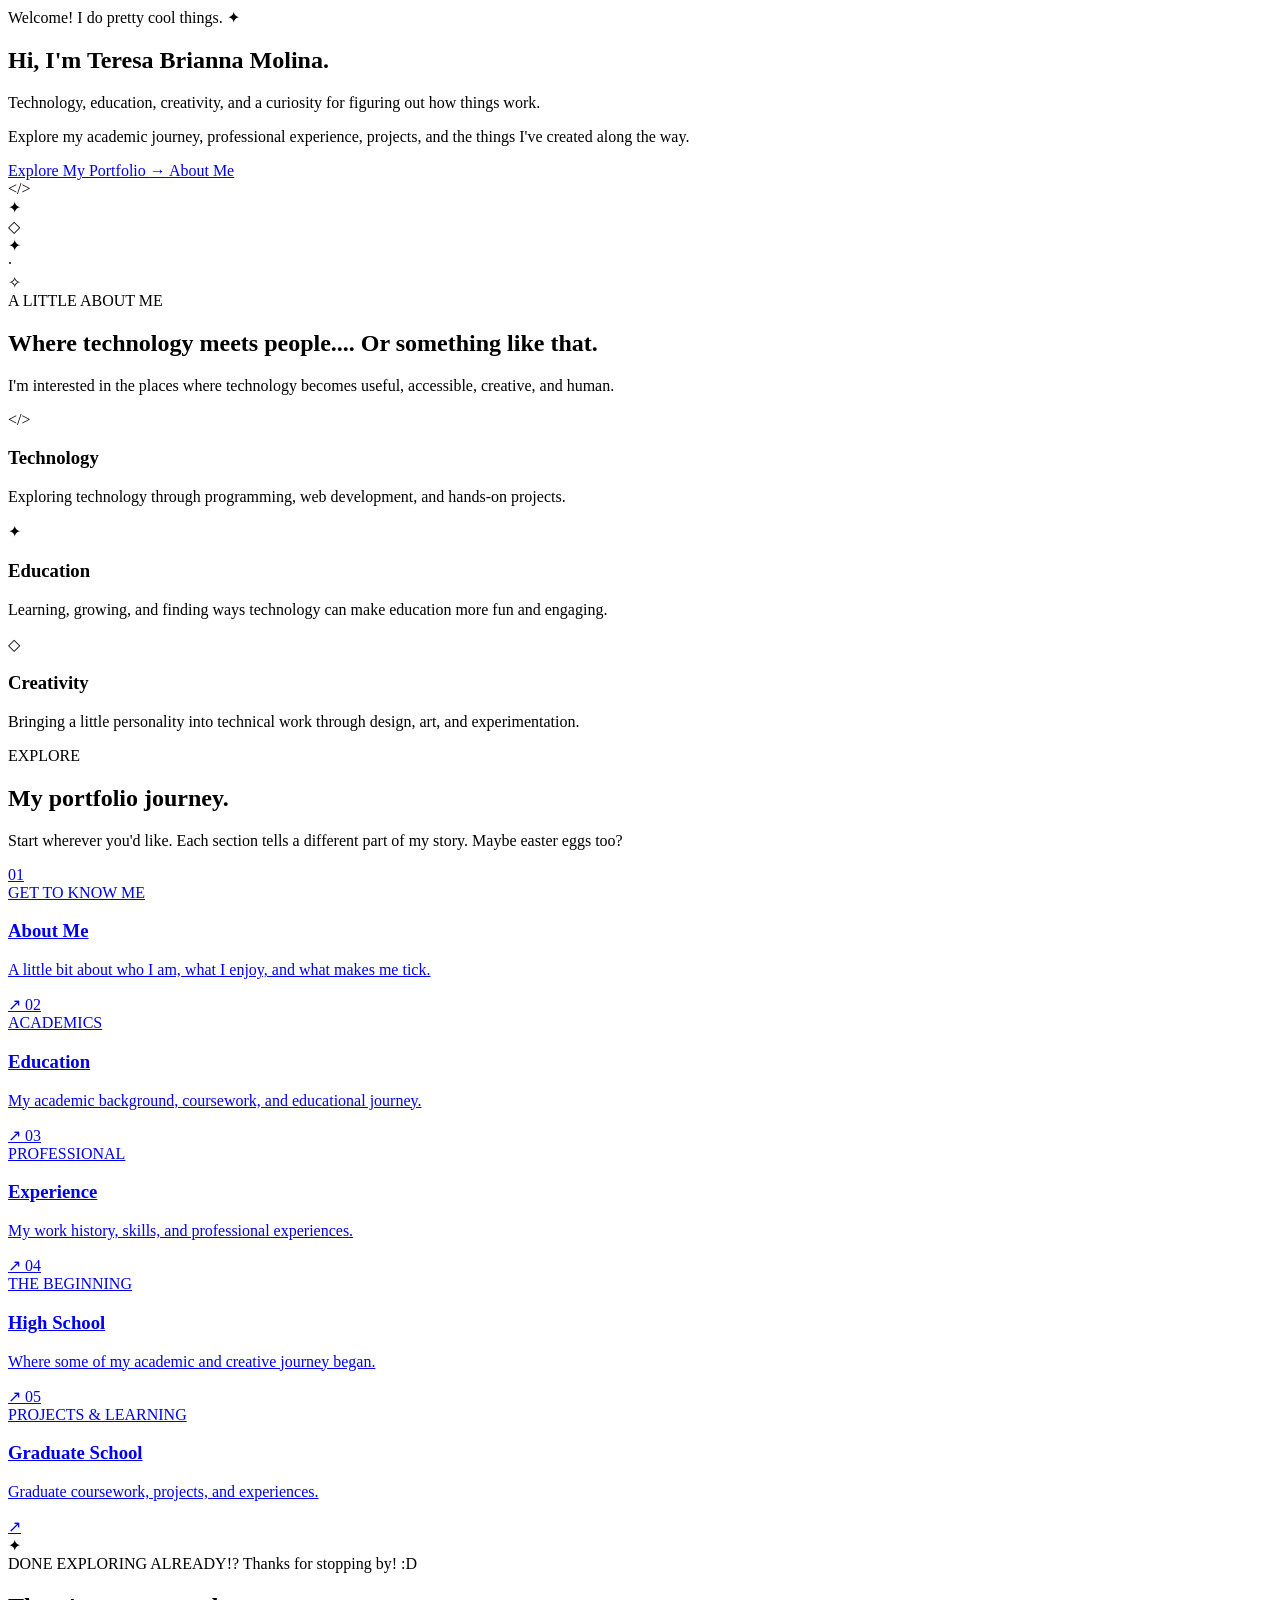
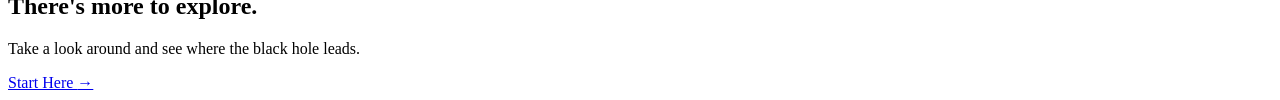
==== docs/index.html @ fdb96479 "feat: enhance portfolio structure with new sections and improved styling" ====
<!DOCTYPE html>
<html lang="en">
<head>
    <meta charset="UTF-8">
    <meta name="viewport" content="width=device-width, initial-scale=1.0">

    <meta
        name="description"
        content="Teresa Molina's professional portfolio featuring education, experience, projects, and creative work."
    >

    <title>Teresa Molina | Portfolio</title>

    <link rel="stylesheet" href="/css/styles.css">
    <script type="module" src="/js/main.js" defer></script>
</head>

<body class="home-page">

    <!-- Header is inserted automatically by main.js -->

    <main>

        <!-- =========================
             HERO/HOME
             ========================= -->

        <section class="hero-section">

            <div class="hero-content">

                <span class="greeting-badge">
                    Welcome! I do pretty cool things. ✦
                </span>

                <h1>
                    Hi, I'm
                    <span class="gradient-text">Teresa Brianna Molina.</span>
                </h1>

                <p class="hero-subtitle">
                    Technology, education, creativity,
                    and a curiosity for figuring out
                    how things work.
                </p>

                <p class="hero-description">
                    Explore my academic journey, professional
                    experience, projects, and the things I've
                    created along the way.
                </p>

                <div class="hero-actions">
                    <a href="#portfolio" class="primary-button">
                        Explore My Portfolio
                        <span aria-hidden="true">→</span>
                    </a>

                    <a href="/about/" class="secondary-button">
                        About Me
                    </a>
                </div>

            </div>

            <!-- Decorative visual -->
            <div class="hero-decoration" aria-hidden="true">
                <div class="orbit orbit-one"></div>
                <div class="orbit orbit-two"></div>

                <div class="floating-symbol symbol-one">&lt;/&gt;</div>
                <div class="floating-symbol symbol-two">✦</div>
                <div class="floating-symbol symbol-three">◇</div>

                <div class="hero-star star-one">✦</div>
                <div class="hero-star star-two">·</div>
                <div class="hero-star star-three">✧</div>
            </div>

        </section>


        <!-- =========================
                    INTRO
             ========================= -->

        <section class="intro-section">

            <div class="section-heading">
                <span class="section-label">A LITTLE ABOUT ME</span>

                <h2>
                    Where technology
                    meets <span class="accent-text">people.... Or something like that.</span>
                </h2>

                <p>
                    I'm interested in the places where technology
                    becomes useful, accessible, creative, and human.
                </p>
            </div>


            <div class="feature-grid">

                <article class="feature-card">
                    <div class="feature-icon" aria-hidden="true">
                        &lt;/&gt;
                    </div>

                    <h3>Technology</h3>

                    <p>
                        Exploring technology through programming,
                        web development, and hands-on projects.
                    </p>
                </article>


                <article class="feature-card">
                    <div class="feature-icon" aria-hidden="true">
                        ✦
                    </div>

                    <h3>Education</h3>

                    <p>
                        Learning, growing, and finding ways technology
                        can make education more fun and engaging.
                    </p>
                </article>


                <article class="feature-card">
                    <div class="feature-icon" aria-hidden="true">
                        ◇
                    </div>

                    <h3>Creativity</h3>

                    <p>
                        Bringing a little personality into technical
                        work through design, art, and experimentation.
                    </p>
                </article>

            </div>

        </section>


        <!-- =========================
             PORTFOLIO JOURNEY
             ========================= -->

        <section class="portfolio-section" id="portfolio">

            <div class="section-heading">
                <span class="section-label">EXPLORE</span>

                <h2>
                    My <span class="accent-text">portfolio journey.</span>
                </h2>

                <p>
                    Start wherever you'd like. Each section tells
                    a different part of my story. <span class="accent-text">Maybe easter eggs too?</span>
                </p>
            </div>


            <div class="portfolio-grid">

                <a href="/about/" class="portfolio-card card-about">
                    <span class="card-number">01</span>

                    <div>
                        <span class="card-category">GET TO KNOW ME</span>
                        <h3>About Me</h3>

                        <p>
                            A little bit about who I am,
                            what I enjoy, and what makes me tick.
                        </p>
                    </div>

                    <span class="card-arrow" aria-hidden="true">↗</span>
                </a>


                <a href="/education/" class="portfolio-card card-education">
                    <span class="card-number">02</span>

                    <div>
                        <span class="card-category">ACADEMICS</span>
                        <h3>Education</h3>

                        <p>
                            My academic background, coursework,
                            and educational journey.
                        </p>
                    </div>

                    <span class="card-arrow" aria-hidden="true">↗</span>
                </a>


                <a href="/experience/" class="portfolio-card card-experience">
                    <span class="card-number">03</span>

                    <div>
                        <span class="card-category">PROFESSIONAL</span>
                        <h3>Experience</h3>

                        <p>
                            My work history, skills, and
                            professional experiences.
                        </p>
                    </div>

                    <span class="card-arrow" aria-hidden="true">↗</span>
                </a>


                <a href="/high-school/" class="portfolio-card card-high-school">
                    <span class="card-number">04</span>

                    <div>
                        <span class="card-category">THE BEGINNING</span>
                        <h3>High School</h3>

                        <p>
                            Where some of my academic and
                            creative journey began.
                        </p>
                    </div>

                    <span class="card-arrow" aria-hidden="true">↗</span>
                </a>


                <a href="/grad-school/" class="portfolio-card card-grad-school">
                    <span class="card-number">05</span>

                    <div>
                        <span class="card-category">PROJECTS &amp; LEARNING</span>
                        <h3>Graduate School</h3>

                        <p>
                            Graduate coursework, projects,
                            and experiences.
                        </p>
                    </div>

                    <span class="card-arrow" aria-hidden="true">↗</span>
                </a>

            </div>

        </section>


        <!-- =========================
             CALL TO ACTION
             ========================= -->

        <section class="cta-section">

            <div class="cta-decoration" aria-hidden="true">
                ✦
            </div>

            <span class="section-label">DONE EXPLORING ALREADY!? Thanks for stopping by! :D</span>

            <h2>
                There's more to
                <span class="gradient-text">explore.</span>
            </h2>

            <p>
                Take a look around and see where the black hole leads.
            </p>

            <a href="/about/" class="primary-button">
                Start Here
                <span aria-hidden="true">→</span>
            </a>

        </section>

    </main>

</body>
</html>
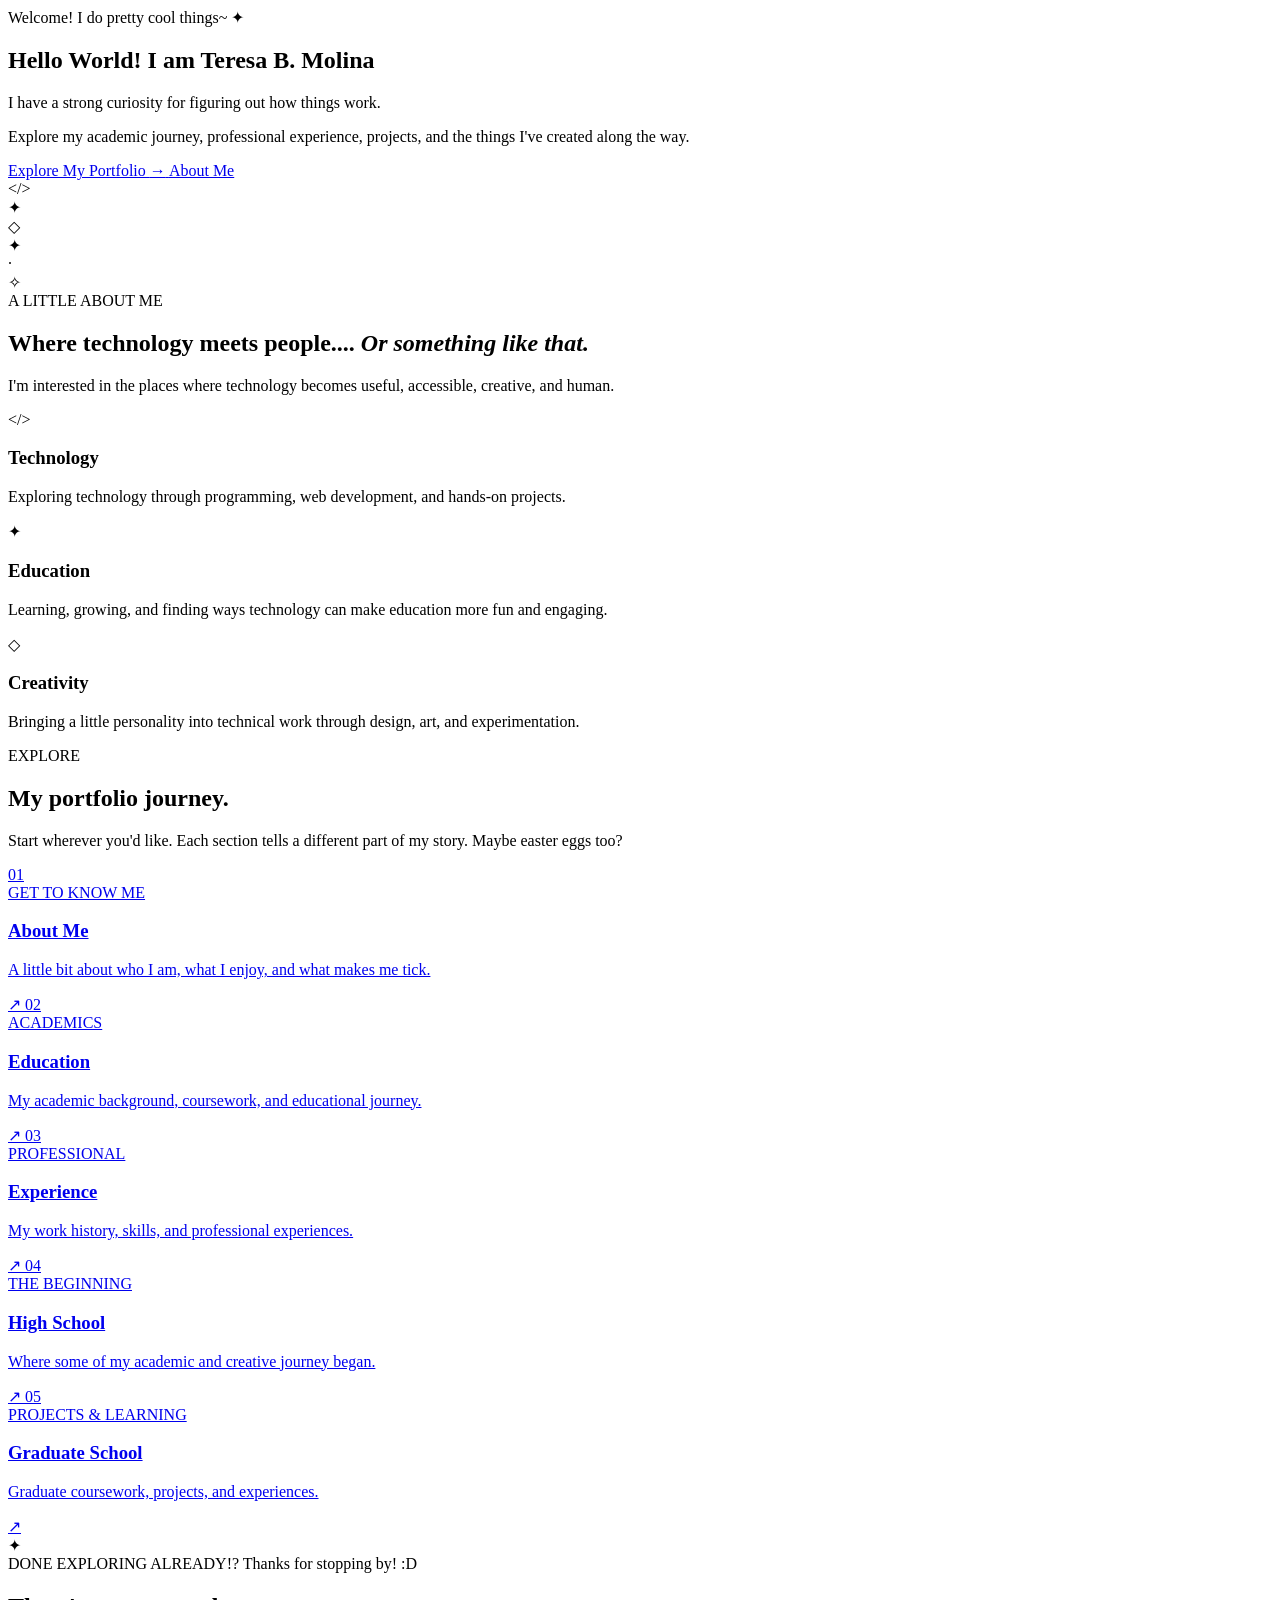
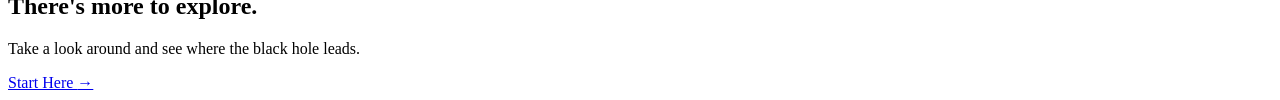
==== commit f6ed68ad: "logo and stuffs" ====
--- a/docs/index.html
+++ b/docs/index.html
@@ -30,17 +30,16 @@
             <div class="hero-content">
 
                 <span class="greeting-badge">
-                    Welcome! I do pretty cool things. ✦
+                    Welcome! I do pretty cool things~ ✦
                 </span>
 
                 <h1>
-                    Hi, I'm
-                    <span class="gradient-text">Teresa Brianna Molina.</span>
+                    Hello World! I am
+                    <span class="gradient-text">Teresa B. Molina</span>
                 </h1>
 
                 <p class="hero-subtitle">
-                    Technology, education, creativity,
-                    and a curiosity for figuring out
+                    I have a strong curiosity for figuring out
                     how things work.
                 </p>
 
@@ -91,7 +90,8 @@
 
                 <h2>
                     Where technology
-                    meets <span class="accent-text">people.... Or something like that.</span>
+                    meets <span class="accent-text">people....</span>
+                         <i>Or something like that.</i>
                 </h2>
 
                 <p>
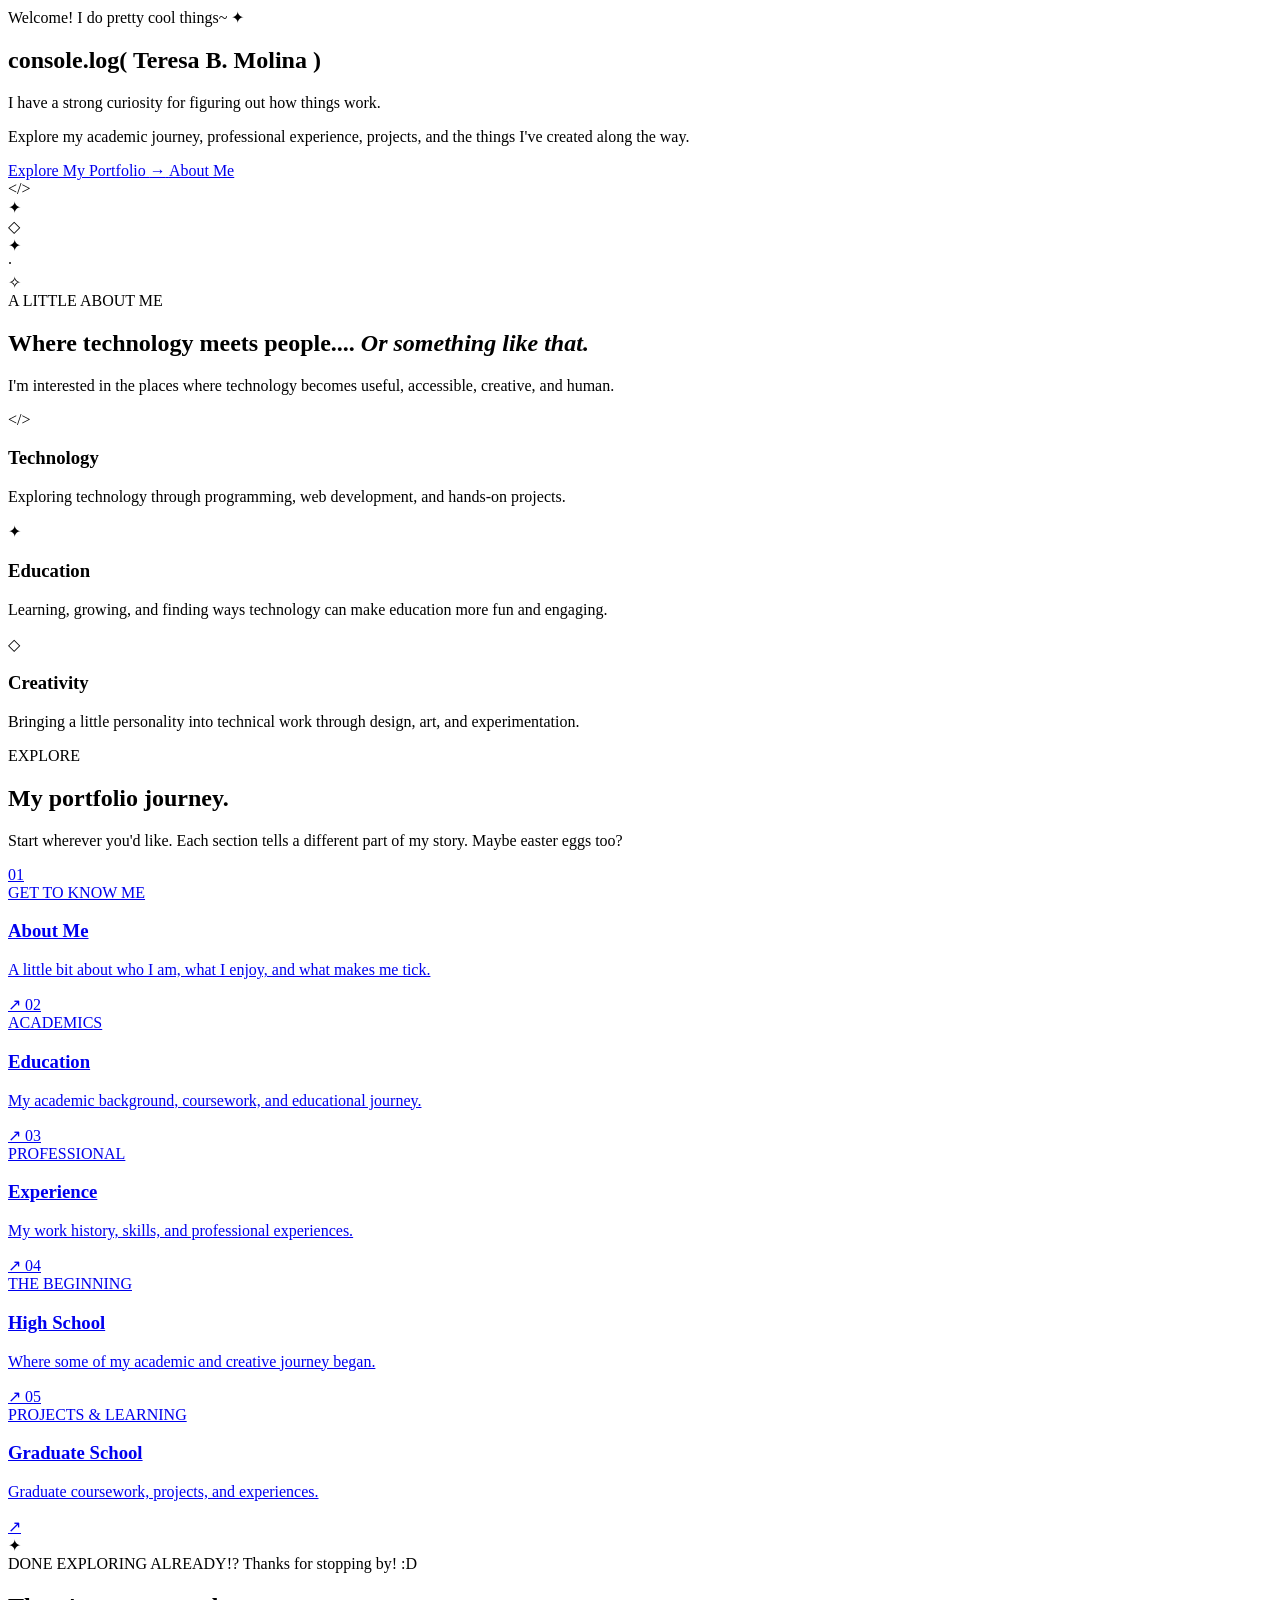
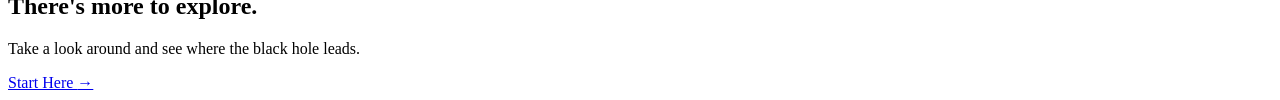
==== commit 18b218ce: "small edit" ====
--- a/docs/index.html
+++ b/docs/index.html
@@ -34,8 +34,9 @@
                 </span>
 
                 <h1>
-                    Hello World! I am
+                    console.log(
                     <span class="gradient-text">Teresa B. Molina</span>
+                    )
                 </h1>
 
                 <p class="hero-subtitle">
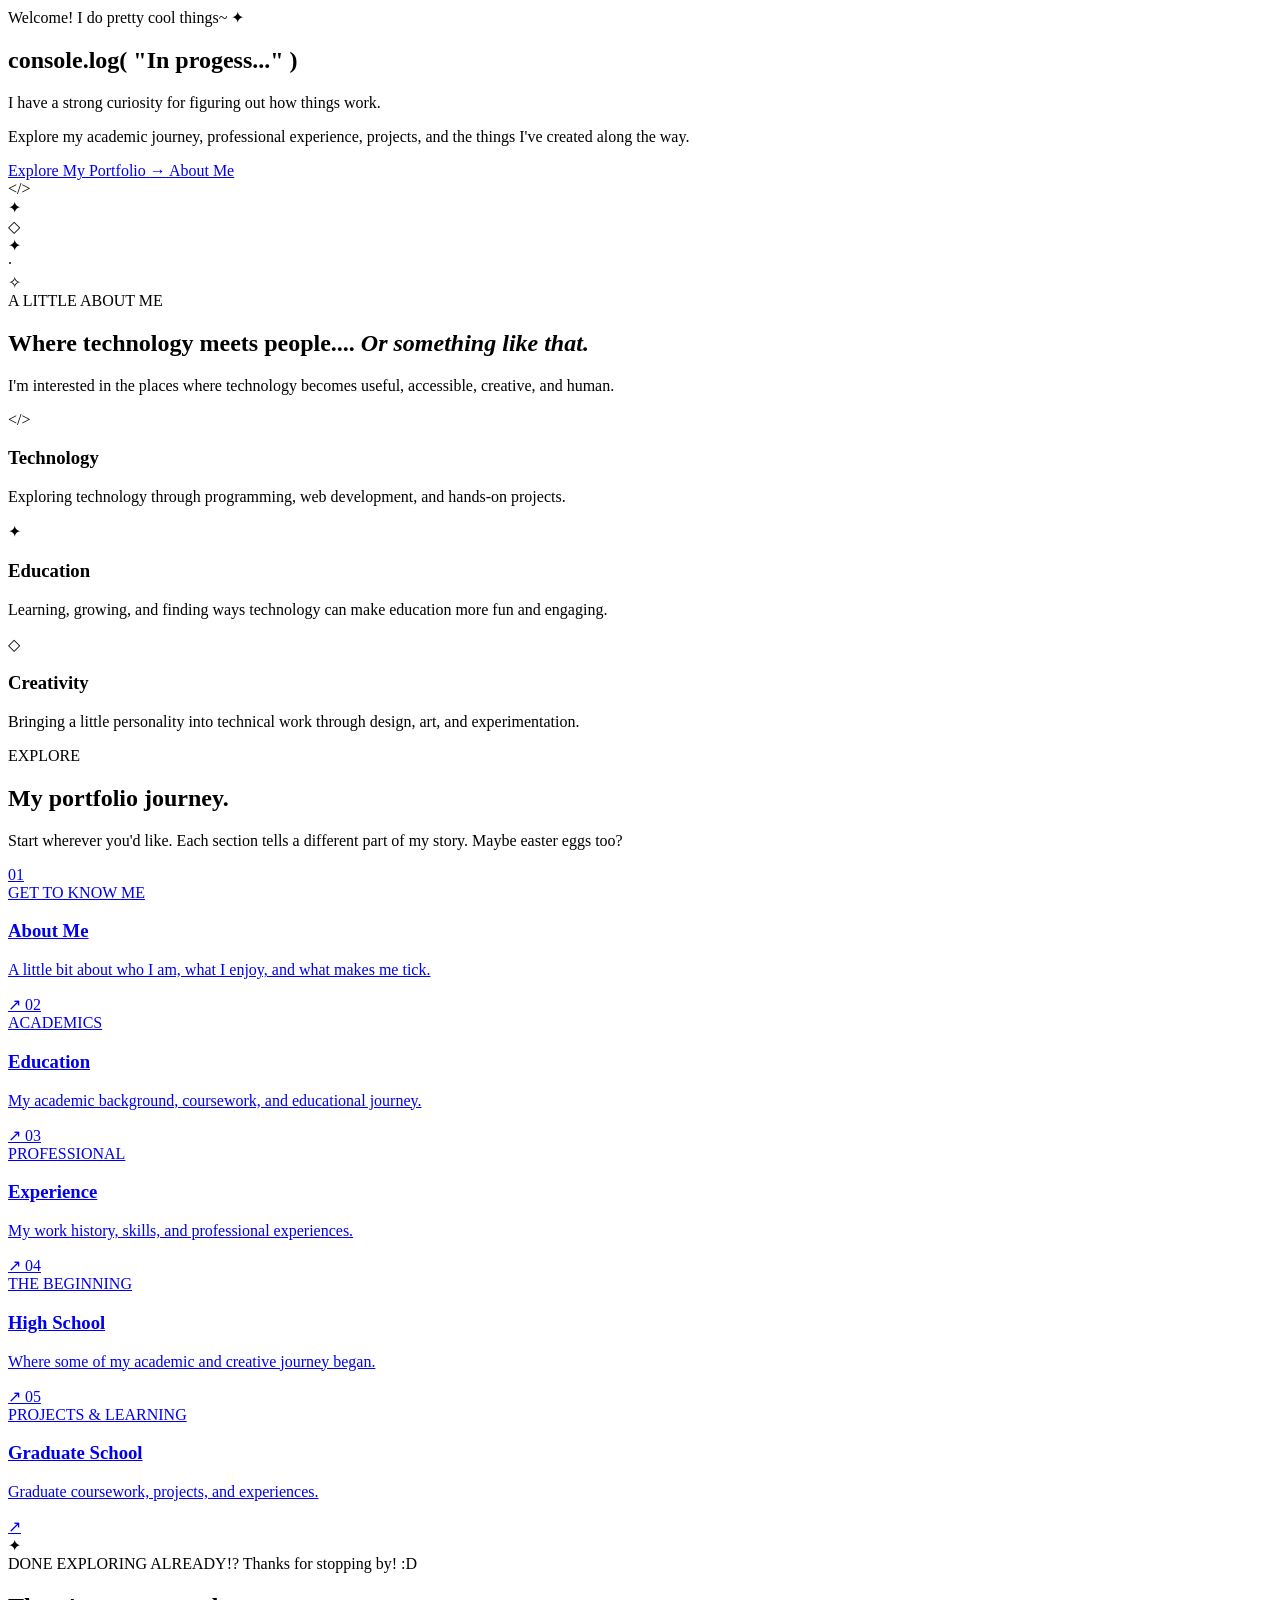
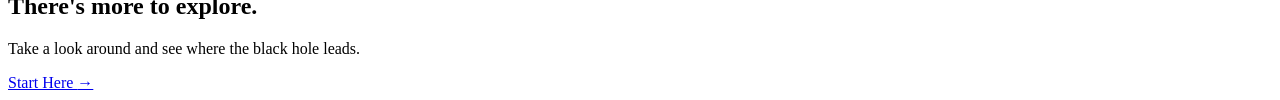
==== commit c1bc43f3: "Update portfolio content: enhance introduction, add education details, and improve list formatting" ====
--- a/docs/index.html
+++ b/docs/index.html
@@ -35,7 +35,7 @@
 
                 <h1>
                     console.log(
-                    <span class="gradient-text">Teresa B. Molina</span>
+                    <span class="gradient-text">"In progess..."</span>
                     )
                 </h1>
 
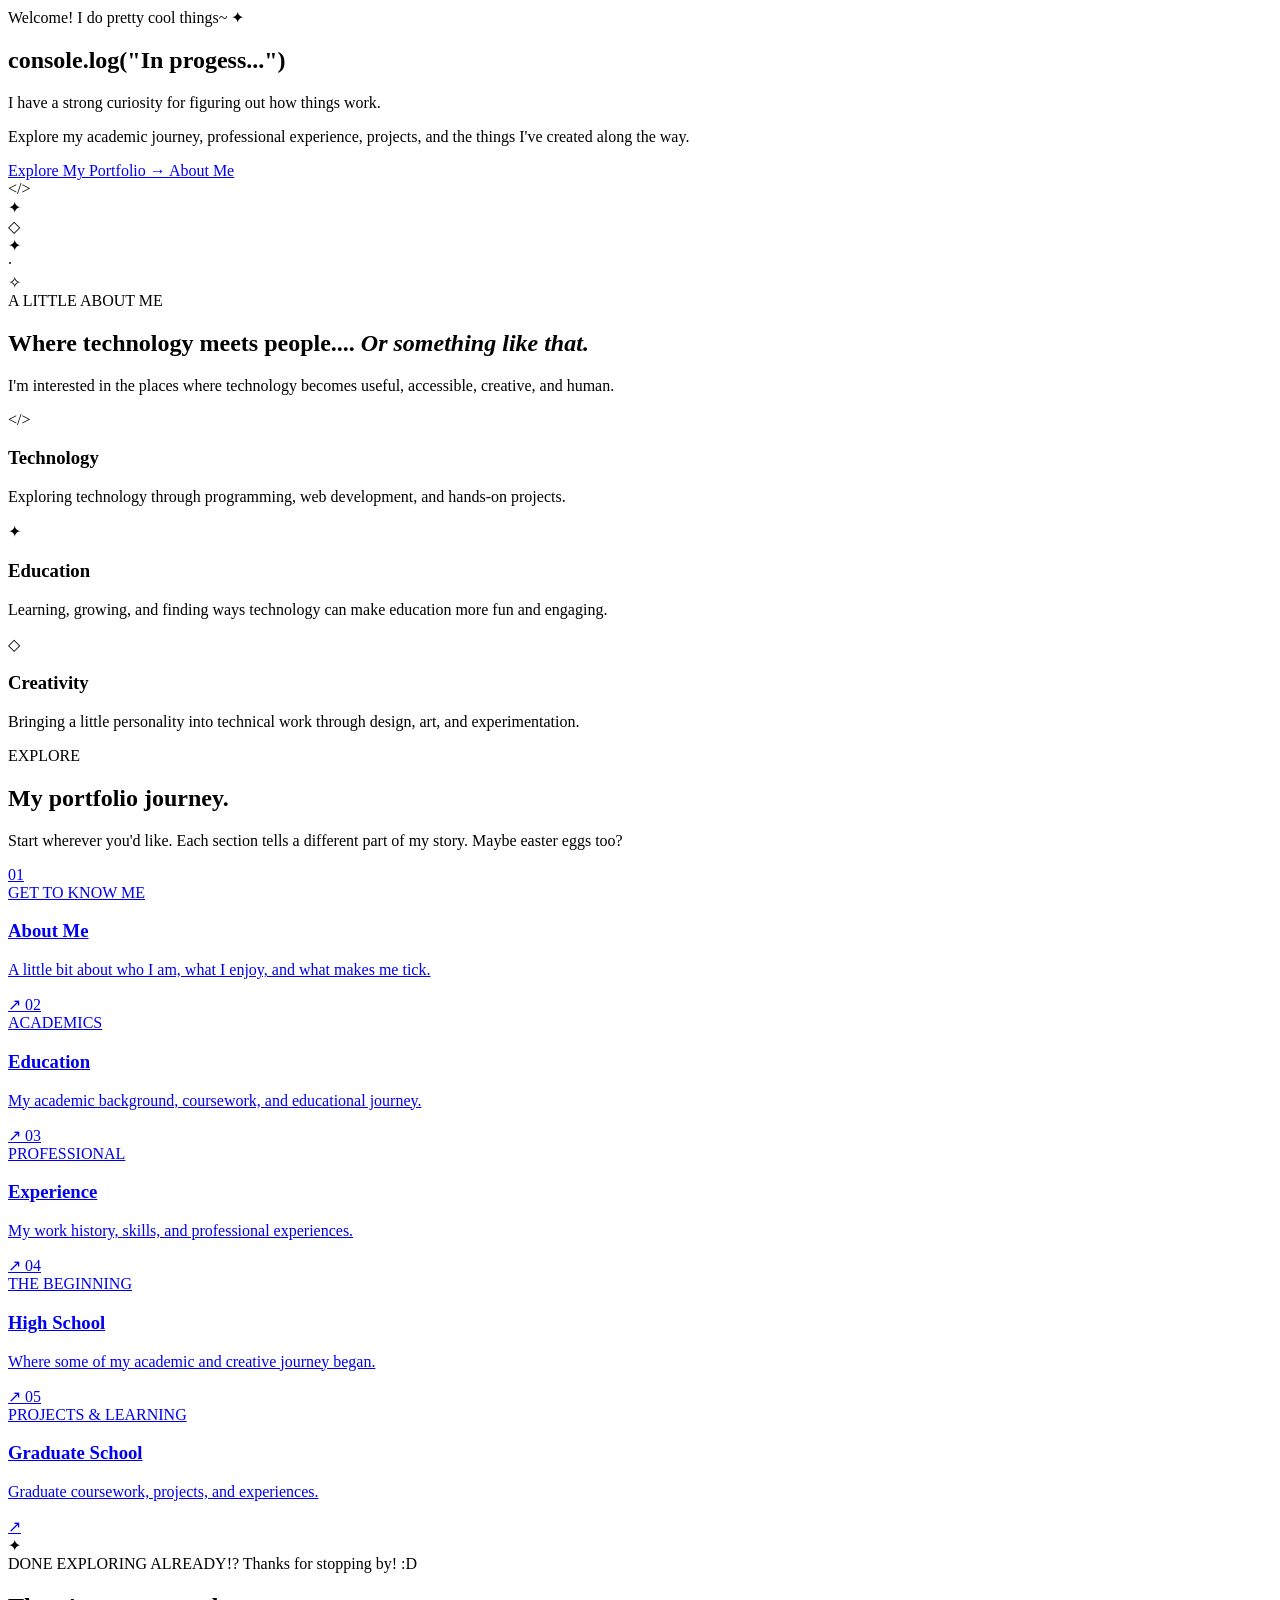
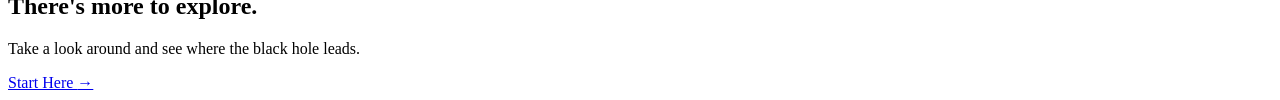
==== commit 74168744: "Update README.md and styles.css: refine portfolio details, enhance formatting, and remove unused CSS" ====
--- a/docs/index.html
+++ b/docs/index.html
@@ -34,9 +34,7 @@
                 </span>
 
                 <h1>
-                    console.log(
-                    <span class="gradient-text">"In progess..."</span>
-                    )
+                    console.log(<span class="gradient-text">"In progess..."</span>)
                 </h1>
 
                 <p class="hero-subtitle">
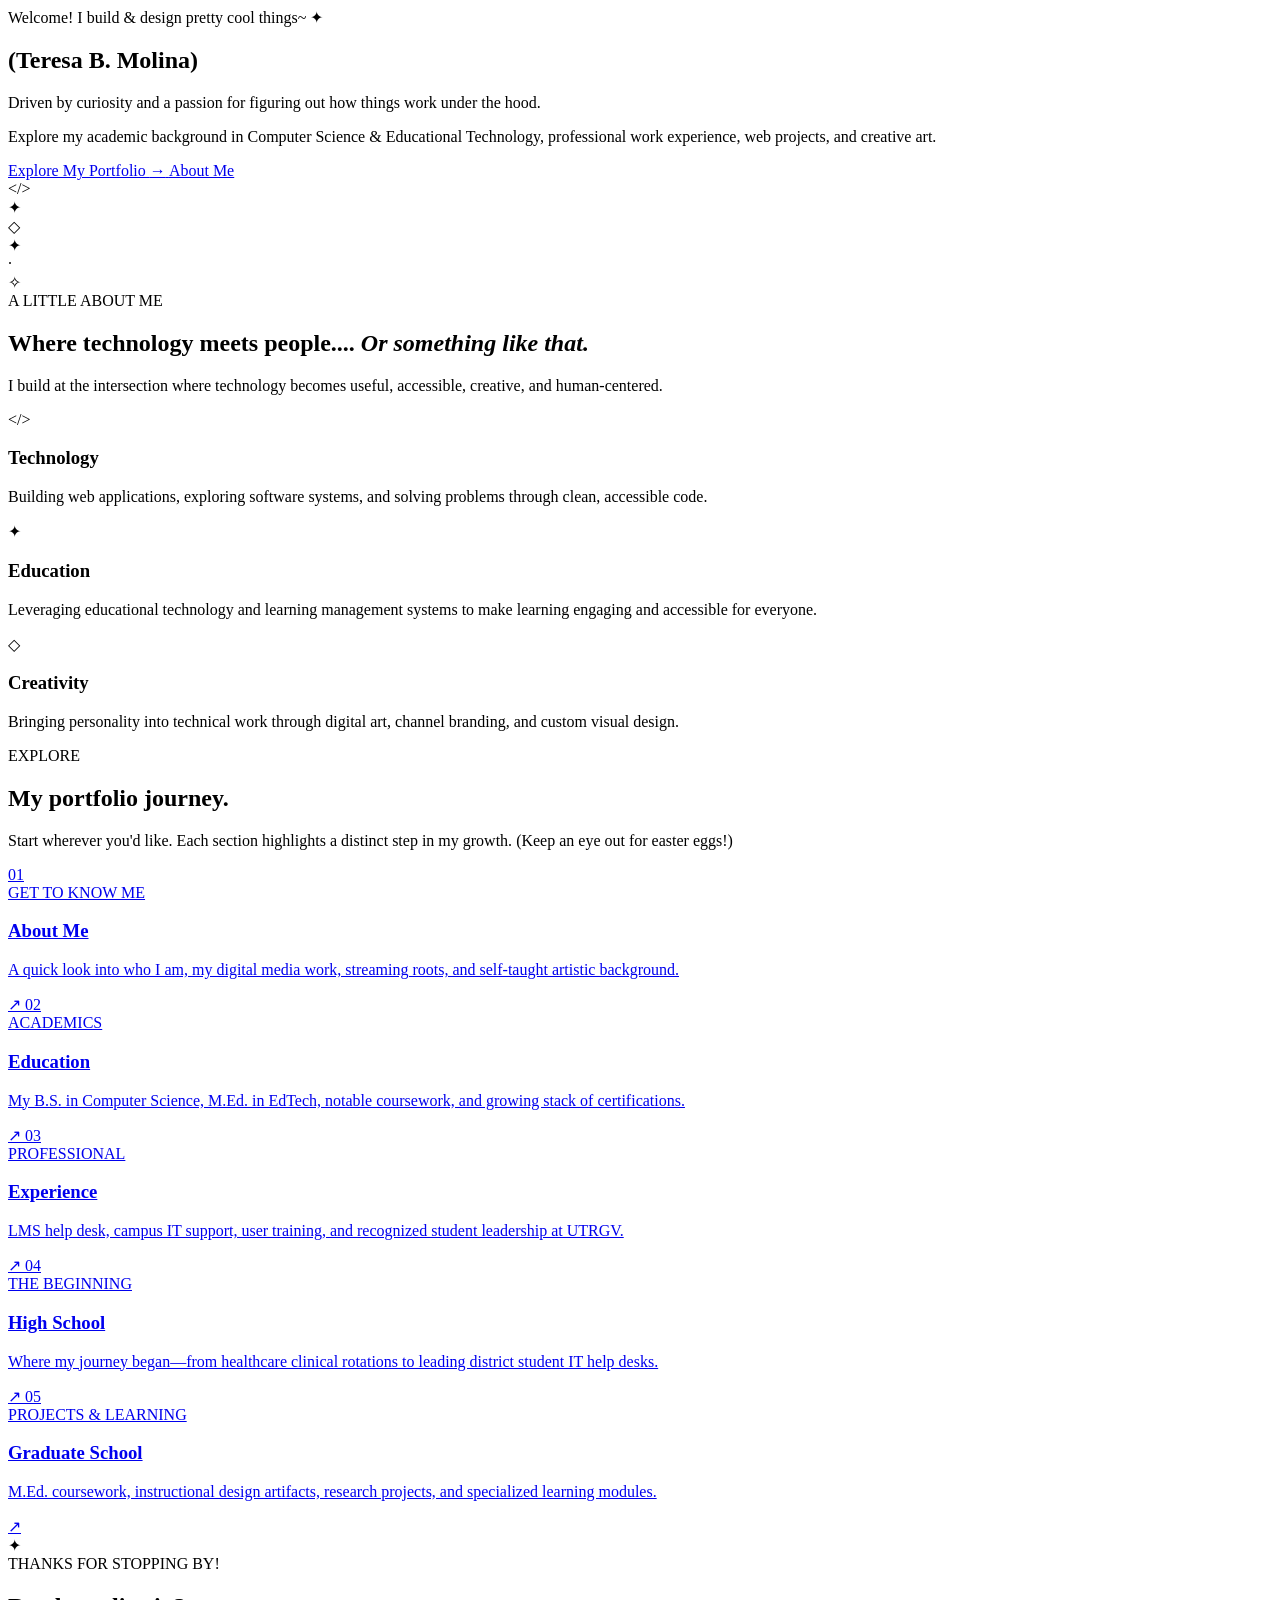
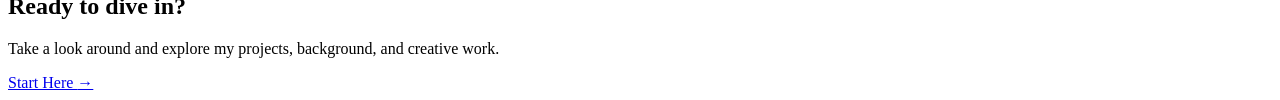
==== commit 0d2731fa: "Refactor content for clarity and engagement in About Me, Education, High School, and main index page" ====
--- a/docs/index.html
+++ b/docs/index.html
@@ -30,22 +30,20 @@
             <div class="hero-content">
 
                 <span class="greeting-badge">
-                    Welcome! I do pretty cool things~ ✦
+                    Welcome! I build & design pretty cool things~ ✦
                 </span>
 
-                <h1>
-                    console.log(<span class="gradient-text">"In progess..."</span>)
-                </h1>
+                <h2>
+                    (<span class="gradient-text">Teresa B. Molina</span>)
+                </h2>
 
                 <p class="hero-subtitle">
-                    I have a strong curiosity for figuring out
-                    how things work.
+                    Driven by curiosity and a passion for figuring out how things work under the hood.
                 </p>
 
                 <p class="hero-description">
-                    Explore my academic journey, professional
-                    experience, projects, and the things I've
-                    created along the way.
+                    Explore my academic background in Computer Science & Educational Technology, professional 
+                    work experience, web projects, and creative art.
                 </p>
 
                 <div class="hero-actions">
@@ -94,8 +92,7 @@
                 </h2>
 
                 <p>
-                    I'm interested in the places where technology
-                    becomes useful, accessible, creative, and human.
+                    I build at the intersection where technology becomes <span class="gradient-text">useful, accessible, creative, and human-centered</span>.
                 </p>
             </div>
 
@@ -110,8 +107,7 @@
                     <h3>Technology</h3>
 
                     <p>
-                        Exploring technology through programming,
-                        web development, and hands-on projects.
+                        Building web applications, exploring software systems, and solving problems through clean, <span class="gradient-text">accessible code</span>.
                     </p>
                 </article>
 
@@ -124,8 +120,8 @@
                     <h3>Education</h3>
 
                     <p>
-                        Learning, growing, and finding ways technology
-                        can make education more fun and engaging.
+                        Leveraging educational technology and learning management systems to make learning <span class="gradient-text">engaging</span> 
+                        and <span class="gradient-text">accessible</span> for everyone.
                     </p>
                 </article>
 
@@ -138,8 +134,7 @@
                     <h3>Creativity</h3>
 
                     <p>
-                        Bringing a little personality into technical
-                        work through design, art, and experimentation.
+                        Bringing personality into technical work through <span class="gradient-text">digital art, channel branding, and custom visual design</span>.
                     </p>
                 </article>
 
@@ -162,8 +157,8 @@
                 </h2>
 
                 <p>
-                    Start wherever you'd like. Each section tells
-                    a different part of my story. <span class="accent-text">Maybe easter eggs too?</span>
+                    Start wherever you'd like. Each section highlights a distinct step in my growth.
+                     <span class="accent-text">(Keep an eye out for easter eggs!)</span>
                 </p>
             </div>
 
@@ -178,8 +173,7 @@
                         <h3>About Me</h3>
 
                         <p>
-                            A little bit about who I am,
-                            what I enjoy, and what makes me tick.
+                            A quick look into who I am, my digital media work, streaming roots, and self-taught artistic background.
                         </p>
                     </div>
 
@@ -195,8 +189,7 @@
                         <h3>Education</h3>
 
                         <p>
-                            My academic background, coursework,
-                            and educational journey.
+                            My B.S. in Computer Science, M.Ed. in EdTech, notable coursework, and growing stack of certifications.
                         </p>
                     </div>
 
@@ -212,8 +205,7 @@
                         <h3>Experience</h3>
 
                         <p>
-                            My work history, skills, and
-                            professional experiences.
+                            LMS help desk, campus IT support, user training, and recognized student leadership at UTRGV.
                         </p>
                     </div>
 
@@ -229,31 +221,31 @@
                         <h3>High School</h3>
 
                         <p>
-                            Where some of my academic and
-                            creative journey began.
-                        </p>
-                    </div>
-
-                    <span class="card-arrow" aria-hidden="true">↗</span>
-                </a>
-
-
-                <a href="/grad-school/" class="portfolio-card card-grad-school">
-                    <span class="card-number">05</span>
-
-                    <div>
-                        <span class="card-category">PROJECTS &amp; LEARNING</span>
-                        <h3>Graduate School</h3>
-
-                        <p>
-                            Graduate coursework, projects,
-                            and experiences.
-                        </p>
-                    </div>
-
-                    <span class="card-arrow" aria-hidden="true">↗</span>
-                </a>
-
+                            Where my journey began—from healthcare clinical rotations to leading district student IT help desks.
+                        </p>
+                    </div>
+
+                    <span class="card-arrow" aria-hidden="true">↗</span>
+                </a>
+                <a
+                    href="https://sites.google.com/view/grad-school-teresa/home"
+                    class="portfolio-card card-grad-school"
+                    target="_blank"
+                    rel="noopener noreferrer"
+                >
+            <span class="card-number">05</span>
+
+    <div>
+        <span class="card-category">PROJECTS &amp; LEARNING</span>
+        <h3>Graduate School</h3>
+
+        <p>
+            M.Ed. coursework, instructional design artifacts, research projects, and specialized learning modules.
+        </p>
+    </div>
+
+    <span class="card-arrow" aria-hidden="true">↗</span>
+</a>
             </div>
 
         </section>
@@ -269,15 +261,14 @@
                 ✦
             </div>
 
-            <span class="section-label">DONE EXPLORING ALREADY!? Thanks for stopping by! :D</span>
+            <span class="section-label">THANKS FOR STOPPING BY!</span>
 
             <h2>
-                There's more to
-                <span class="gradient-text">explore.</span>
+                Ready to <span class="gradient-text">dive in</span>?
             </h2>
 
             <p>
-                Take a look around and see where the black hole leads.
+                Take a look around and explore my projects, background, and creative work.
             </p>
 
             <a href="/about/" class="primary-button">
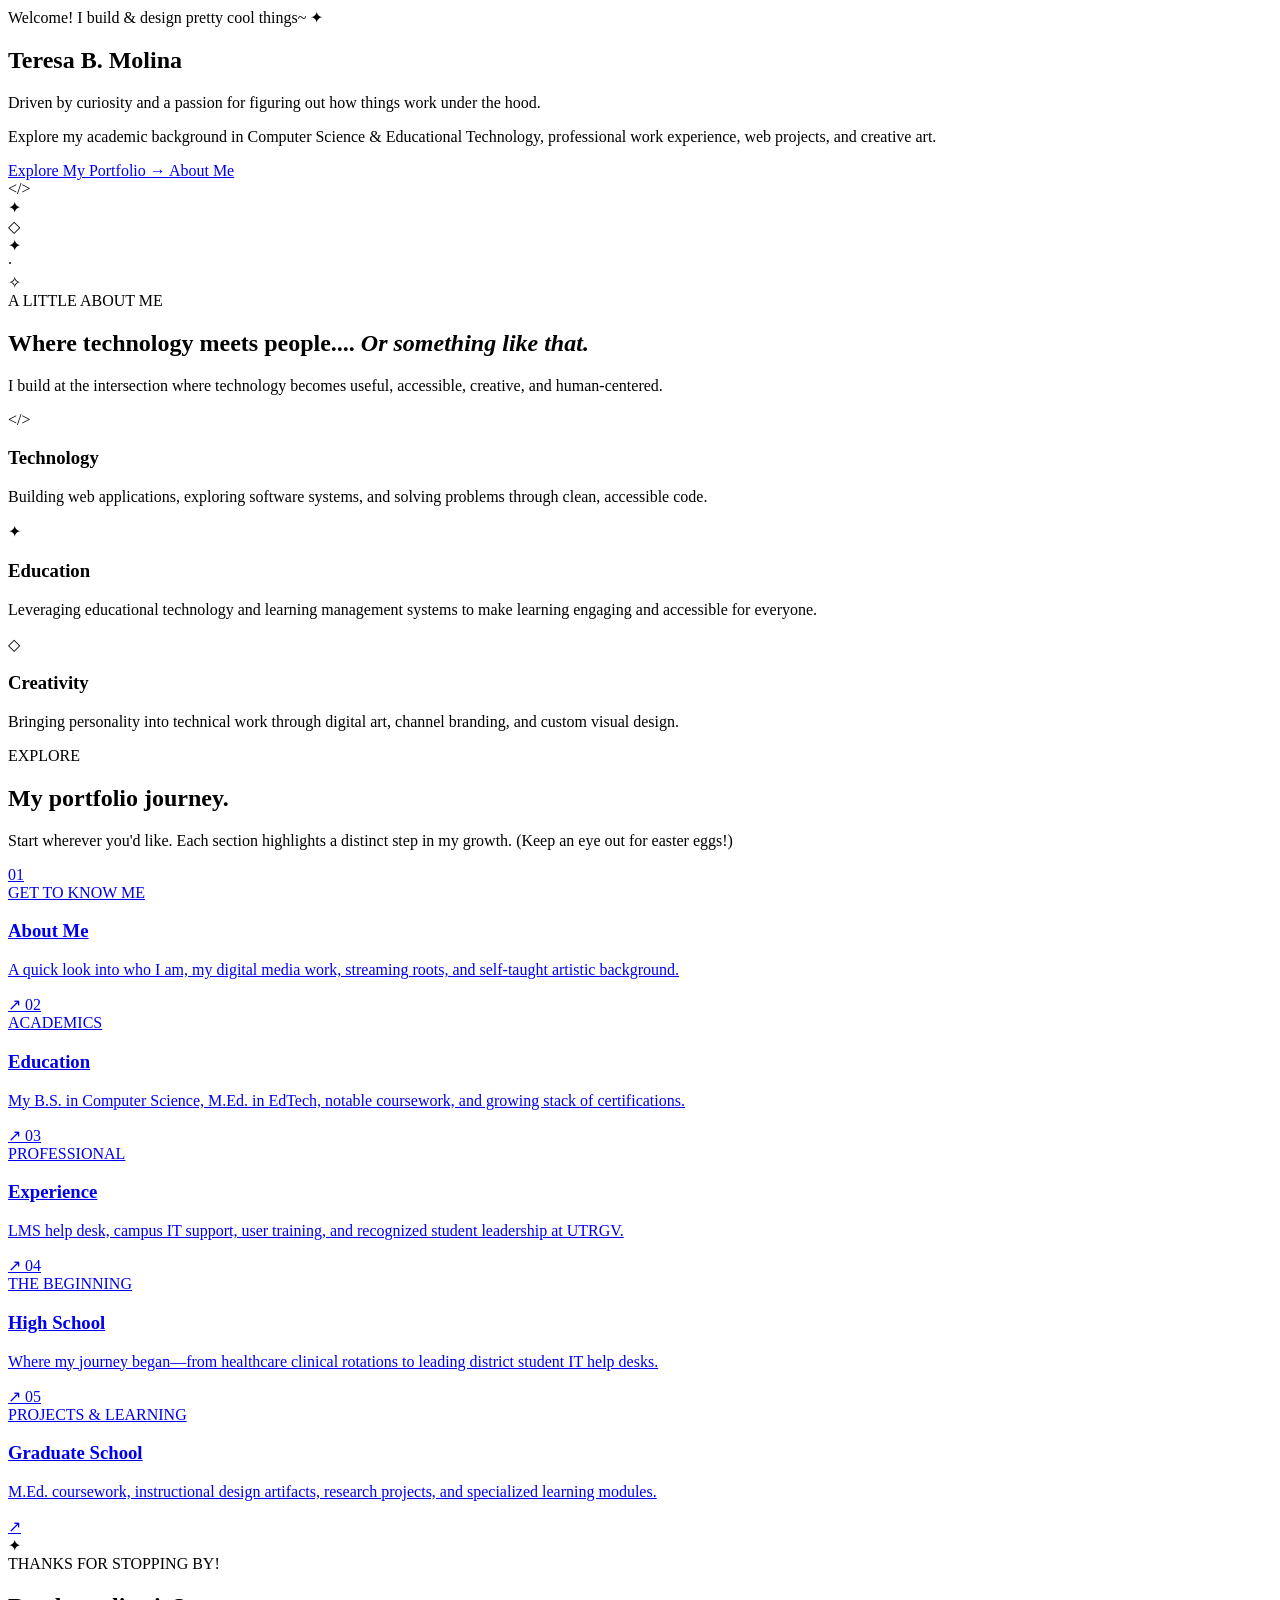
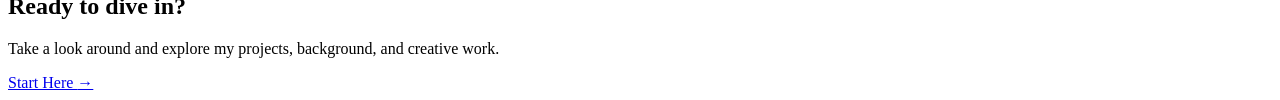
==== commit 90d9cf54: "Update skill tags and add new communication applications section in experience page" ====
--- a/docs/index.html
+++ b/docs/index.html
@@ -33,9 +33,9 @@
                     Welcome! I build & design pretty cool things~ ✦
                 </span>
 
-                <h2>
-                    (<span class="gradient-text">Teresa B. Molina</span>)
-                </h2>
+                <h1>
+                    <span class="gradient-text">Teresa B. Molina</span>
+                </h1>
 
                 <p class="hero-subtitle">
                     Driven by curiosity and a passion for figuring out how things work under the hood.
